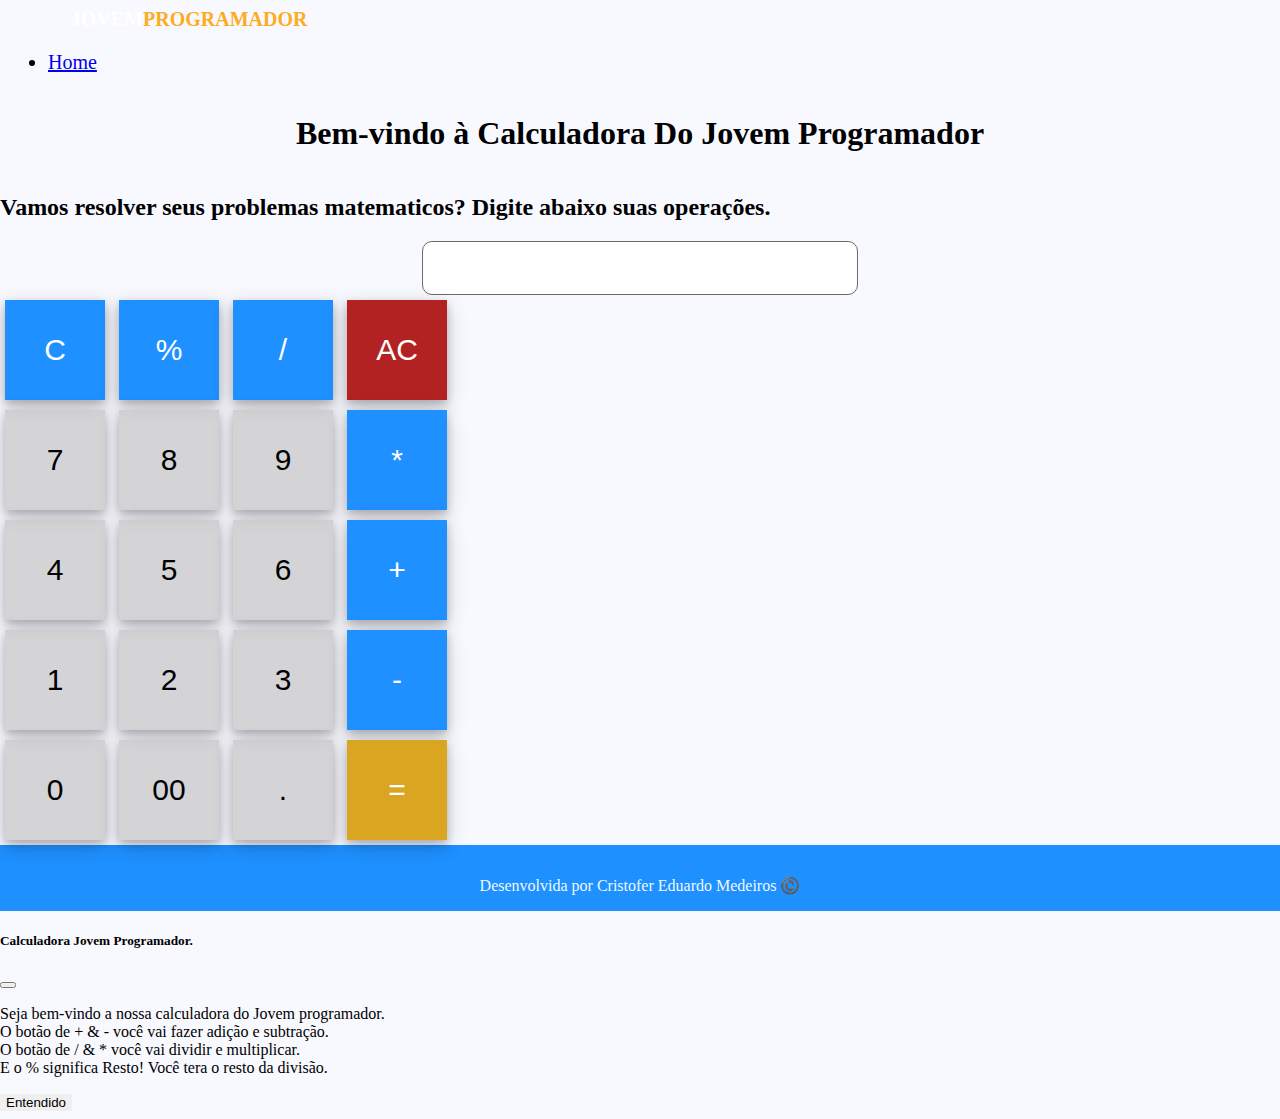
==== CalcWeb/calcWeb.html @ 1da97d8b "JPSite envio de arquivos" ====
<!DOCTYPE html>
<html lang="pt-br">

<head>
    <meta charset="UTF-8">
    <title>Calculadora</title>
    <link rel="stylesheet" href="calcStyle.css">

</head>

<body>
    <header>


        <nav id="cabecalho" class="navbar navbar-expand navbar-dark bg-primary sticky-top">
            <a class="navegacao-index navbar-brand mr-5 ml-5"><b id="Jovem">JOVEM</b><b
                    id="Programador">PROGRAMADOR</b></a>
            <ul class="navbar-nav nav-tabs mr-auto navegacao-index text">
                <li class="nav-item mr-2 text-center">
                    <a href="../index.html" class="nav-link">Home</a>
                </li>
            </ul>
        </nav>
    </header>
    <main class="container">
        <section id="calculator-welcome">
            <div class="container h-90">
                <div class="row h-100">
                    <div id="conteudoSection1" class="col-12 h-100 text-center">
                        <div class="align-middle py-4 my-auto col-12">
                            <h1 class="display-4 font-weight-bold col-12 ">Bem-vindo à Calculadora Do Jovem Programador
                            </h1>
                        </div>
                    </div>
                </div>
            </div>
            </div>

            <div class="calculator text-center">
                <div class="calculator-display">
                    <div class="display-text">
                        <h2 class="mb-3">Vamos resolver seus problemas matematicos? Digite abaixo suas operações.</h2>
                    </div>
                </div>
                <div class="container">
                    <div class="row">
                        <input type="text" id="display" class="col-12 form-control rounded-display" readonly>
                    </div>
                </div>
                <div class="row d-flex justify-content-center">
                    <button class="btn btn-secondary btn-lg">C</button>
                    <button class="btn btn-secondary btn-lg">%</button>
                    <button class="btn btn-secondary btn-lg">/</button>
                    <button class="btn btn-AC btn-light btn-lg" onclick="clearDisplayAndReload()">AC</button>
                </div>
                <div class="row d-flex justify-content-center">
                    <button class="btn btn-numbers btn-light btn-lg">7</button>
                    <button class="btn btn-numbers btn-light btn-lg">8</button>
                    <button class="btn btn-numbers btn-light btn-lg">9</button>
                    <button class="btn btn-warning btn-lg operator">*</button>
                </div>
                <div class="row d-flex justify-content-center">
                    <button class="btn btn-numbers btn-light btn-lg">4</button>
                    <button class="btn btn-numbers btn-light btn-lg">5</button>
                    <button class="btn btn-numbers btn-light btn-lg">6</button>
                    <button class="btn btn-warning btn-lg operator">+</button>
                </div>
                <div class="row d-flex justify-content-center">
                    <button class="btn btn-numbers btn-light btn-lg">1</button>
                    <button class="btn btn-numbers btn-light btn-lg">2</button>
                    <button class="btn btn-numbers btn-light btn-lg">3</button>
                    <button class="btn btn-warning btn-lg operator">-</button>
                </div>
                <div class="row d-flex justify-content-center">
                    <button class="btn btn-numbers btn-dark btn-lg zero">0</button>
                    <button class="btn btn-numbers btn-warning btn-lg operator">00</button>
                    <button class="btn btn-numbers btn-light btn-lg">.</button>
                    <button class="btn btn-igual btn-success btn-lg equals">=</button>
                </div>
            </div>
            </div>
            <section id="conteudo-adicional" class="mt-5">
                <div class="container">
                    <div class="row">
                        <div class="col-12 text-center">
                            <p>Desenvolvida por Cristofer Eduardo Medeiros ©️</p>
                        </div>
                    </div>
            </section>

            <!--Modal calculadora-->
            <div id="modalCalculadora" class="modal" tabindex="-1" role="dialog">
                <div class="modal-dialog">
                    <div class="modal-content">
                        <div id="modalHeader" class="modal-header">
                            <h5 class="modal-title">Calculadora Jovem Programador.</h5>
                            <button type="button" class="btn-close" data-bs-dismiss="modal" aria-label="Close"></button>
                        </div>
                        <div id="modalBody" class="modal-body">
                            <p>Seja bem-vindo a nossa calculadora do Jovem programador. <br>
                                O botão de + & - você vai fazer adição e subtração. <br>
                                O botão de / & * você vai dividir e multiplicar. <br>
                                E o % significa Resto! Você tera o resto da divisão. <br>
                            </p>
                        </div>
                        <div id="modalFooter" class="modal-footer">
                            <button type="button" class="btn btn-success" data-bs-dismiss="modal">Entendido</button>
                        </div>
                    </div>
                </div>
            </div>

            <script src="https://cdn.jsdelivr.net/npm/jquery@3.5.1/dist/jquery.slim.min.js"
                integrity="sha384-DfXdz2htPH0lsSSs5nCTpuj/zy4C+OGpamoFVy38MVBnE+IbbVYUew+OrCXaRkfj"
                crossorigin="anonymous"></script>

            <script src="https://cdn.jsdelivr.net/npm/popper.js@1.16.1/dist/umd/popper.min.js"
                integrity="sha384-9/reFTGAW83EW2RDu2S0VKaIzap3H66lZH81PoYlFhbGU+6BZp6G7niu735Sk7lN"
                crossorigin="anonymous"></script>

            <script src="https://cdn.jsdelivr.net/npm/bootstrap@4.6.2/dist/js/bootstrap.min.js"
                integrity="sha384-+sLIOodYLS7CIrQpBjl+C7nPvqq+FbNUBDunl/OZv93DB7Ln/533i8e/mZXLi/P+"
                crossorigin="anonymous"></script>

            <script src="https://cdn.jsdelivr.net/npm/bootstrap@5.3.2/dist/js/bootstrap.min.js"
                integrity="sha384-BBtl+eGJRgqQAUMxJ7pMwbEyER4l1g+O15P+16Ep7Q9Q+zqX6gSbd85u4mG4QzX+"
                crossorigin="anonymous"></script>
            <link href="https://cdn.jsdelivr.net/npm/bootstrap@5.3.2/dist/css/bootstrap.min.css" rel="stylesheet"
                integrity="sha384-T3c6CoIi6uLrA9TneNEoa7RxnatzjcDSCmG1MXxSR1GAsXEV/Dwwykc2MPK8M2HN"
                crossorigin="anonymous">

            <script src="https://cdn.jsdelivr.net/npm/bootstrap@5.3.2/dist/js/bootstrap.bundle.min.js"
                integrity="sha384-C6RzsynM9kWDrMNeT87bh95OGNyZPhcTNXj1NW7RuBCsyN/o0jlpcV8Qyq46cDfL"
                crossorigin="anonymous"></script>

            <script src="calcScript.js"></script>
</body>

</html>
---- CalcWeb/calcStyle.css ----
body {
    background-color: #F8F8FF;
}

.navegacao-index{
    font-size: 20px;
}

#Jovem{
    color: white;
    font-size: 20px;
    margin-left: 62.8px;
}

#Programador{
    color: rgba(255, 162, 0, 0.903);
    font-size: 20px;
}


.container{
    display: flex;
    justify-content: center;

}

.calculator button {
    width: 100px;
    height: 100px;
    font-size: 30px;
    color: #FFFFFF;
    background-color: #1E90FF;
    margin: 5px;
    box-shadow: 0 4px 8px 0 rgba(0, 0, 0, 0.2), 0 6px 20px 0 rgba(0, 0, 0, 0.19);
}

.rounded-display {
    border-radius: 10px;
    width: 430px!important;
    font-size: 25px!important;
    border: 1px solid #6b6b6b!important;
    height: 50px!important;
}

.btn {
    border-color: #cbcbcb;
    border: none!important;
}

.btn:hover{
    background-color: #A9A9A9 !important;
    box-shadow: 0 4px 8px 0 rgba(0, 0, 0, 0.2), 0 6px 20px 0 rgba(0, 0, 0, 0.19)!important;
}


.btn-AC {
    width: 100px;
    height: 100px;
    font-size: 30px;
    margin: 5px;
    background-color: #B22222!important;
    color: #ffffff !important;
}

.btn-numbers {
    width: 100px;
    height: 100px;
    font-size: 30px;
    margin: 5px;
    background-color: #b9b9b993 !important;
    color: #000000 !important;
}

.btn-igual {
    width: 100px;
    height: 100px;
    font-size: 30px;
    margin: 5px;
    background-color: #DAA520 !important;
    color: #ffffff !important;
}


#conteudo-adicional{
    background-color: #1E90FF;
    padding-top: 15px; 
    width: 100vw;  
    color: aliceblue;
}
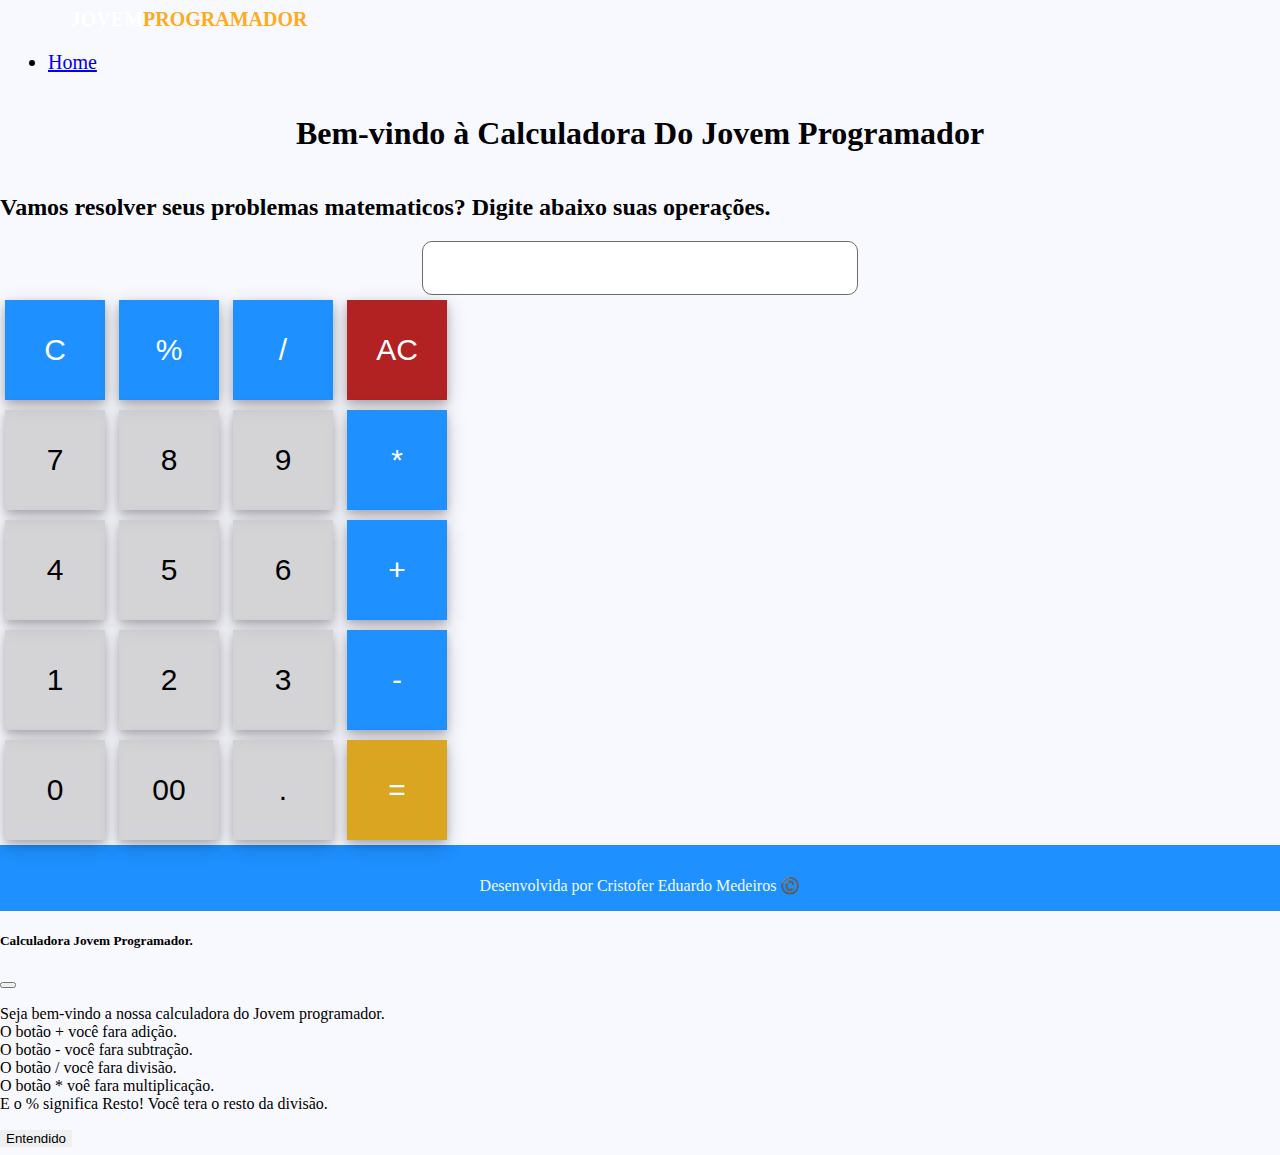
==== commit 533e7b0e: "mensagem do modal modificada" ====
--- a/CalcWeb/calcWeb.html
+++ b/CalcWeb/calcWeb.html
@@ -97,10 +97,12 @@
                             <button type="button" class="btn-close" data-bs-dismiss="modal" aria-label="Close"></button>
                         </div>
                         <div id="modalBody" class="modal-body">
-                            <p>Seja bem-vindo a nossa calculadora do Jovem programador. <br>
-                                O botão de + & - você vai fazer adição e subtração. <br>
-                                O botão de / & * você vai dividir e multiplicar. <br>
-                                E o % significa Resto! Você tera o resto da divisão. <br>
+                            <p>Seja bem-vindo a nossa calculadora do Jovem programador.<br>
+                                O botão + você fara adição.<br>
+                                O botão - você fara subtração.<br>
+                                O botão / você fara divisão.<br>
+                                O botão * voê fara multiplicação. <br>
+                                E o % significa Resto! Você tera o resto da divisão.<br>
                             </p>
                         </div>
                         <div id="modalFooter" class="modal-footer">
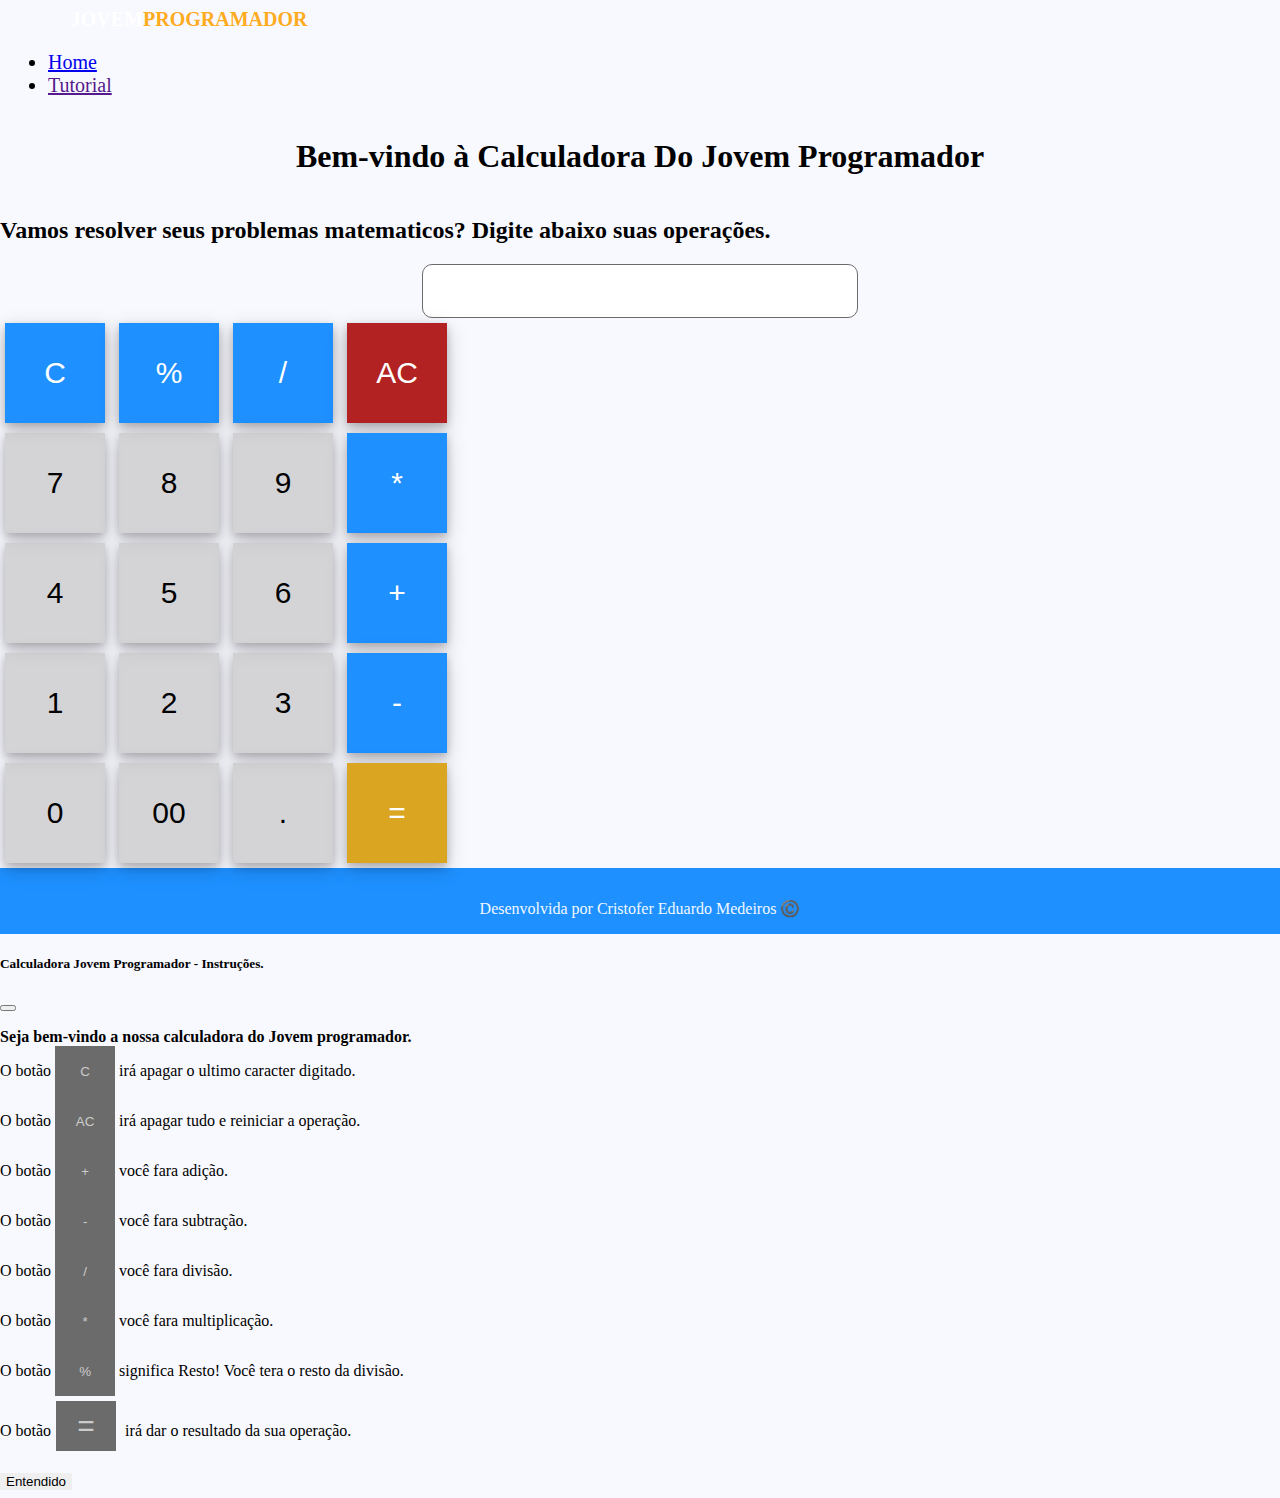
==== commit db8f088c: "adicionado modal tutorial" ====
--- a/CalcWeb/calcWeb.html
+++ b/CalcWeb/calcWeb.html
@@ -18,6 +18,9 @@
             <ul class="navbar-nav nav-tabs mr-auto navegacao-index text">
                 <li class="nav-item mr-2 text-center">
                     <a href="../index.html" class="nav-link">Home</a>
+                </li>
+                <li class="nav-item mr-2 text-center">
+                    <a href="" onclick="abrirModalTutorial()" class="nav-link">Tutorial</a>
                 </li>
             </ul>
         </nav>
@@ -93,16 +96,27 @@
                 <div class="modal-dialog">
                     <div class="modal-content">
                         <div id="modalHeader" class="modal-header">
-                            <h5 class="modal-title">Calculadora Jovem Programador.</h5>
+                            <h5 class="modal-title">Calculadora Jovem Programador - Instruções.</h5>
                             <button type="button" class="btn-close" data-bs-dismiss="modal" aria-label="Close"></button>
                         </div>
                         <div id="modalBody" class="modal-body">
-                            <p>Seja bem-vindo a nossa calculadora do Jovem programador.<br>
-                                O botão + você fara adição.<br>
-                                O botão - você fara subtração.<br>
-                                O botão / você fara divisão.<br>
-                                O botão * voê fara multiplicação. <br>
-                                E o % significa Resto! Você tera o resto da divisão.<br>
+                            <p><b>Seja bem-vindo a nossa calculadora do Jovem programador.</b><br>
+                                O botão <button class="btn btn-secondary btn-lg btn-tutorial mb-2 mt-2">C</button> irá apagar o ultimo caracter digitado.<br>
+                                
+                                O botão <button class="btn btn-light btn-lg btn-tutorial mb-2">AC</button> irá apagar tudo e reiniciar a operação.<br>
+                               
+                                O botão  <button class="btn btn-warning btn-lg operator btn-tutorial mb-2">+</button> você fara adição.<br>
+                                
+                                O botão <button class="btn btn-warning btn-tutorial btn-lg operator  mb-2">-</button> você fara subtração.<br>
+                                
+                                O botão <button class="btn btn-secondary btn-tutorial btn-lg mb-2">/</button> você fara divisão.<br>
+                                
+                                O botão <button class="btn btn-warning btn-lg operator btn-tutorial mb-2">*</button> você fara multiplicação. <br>
+                                
+                                O botão <button class="btn btn-secondary btn-lg btn-tutorial mb-2">%</button> significa Resto! Você tera o resto da divisão.<br>
+
+                                O botão<button class="btn btn-igual btn-lg btn-tutorial mb-2 mt-0">=</button> irá dar o resultado da sua operação. <br>
+
                             </p>
                         </div>
                         <div id="modalFooter" class="modal-footer">
--- a/CalcWeb/calcStyle.css
+++ b/CalcWeb/calcStyle.css
@@ -87,3 +87,11 @@
     width: 100vw;  
     color: aliceblue;
 }
+
+
+.btn-tutorial {
+    width: 60px;
+    background-color: #6b6b6b !important;
+    height: 50px !important;
+    color: #cbcbcb !important;
+}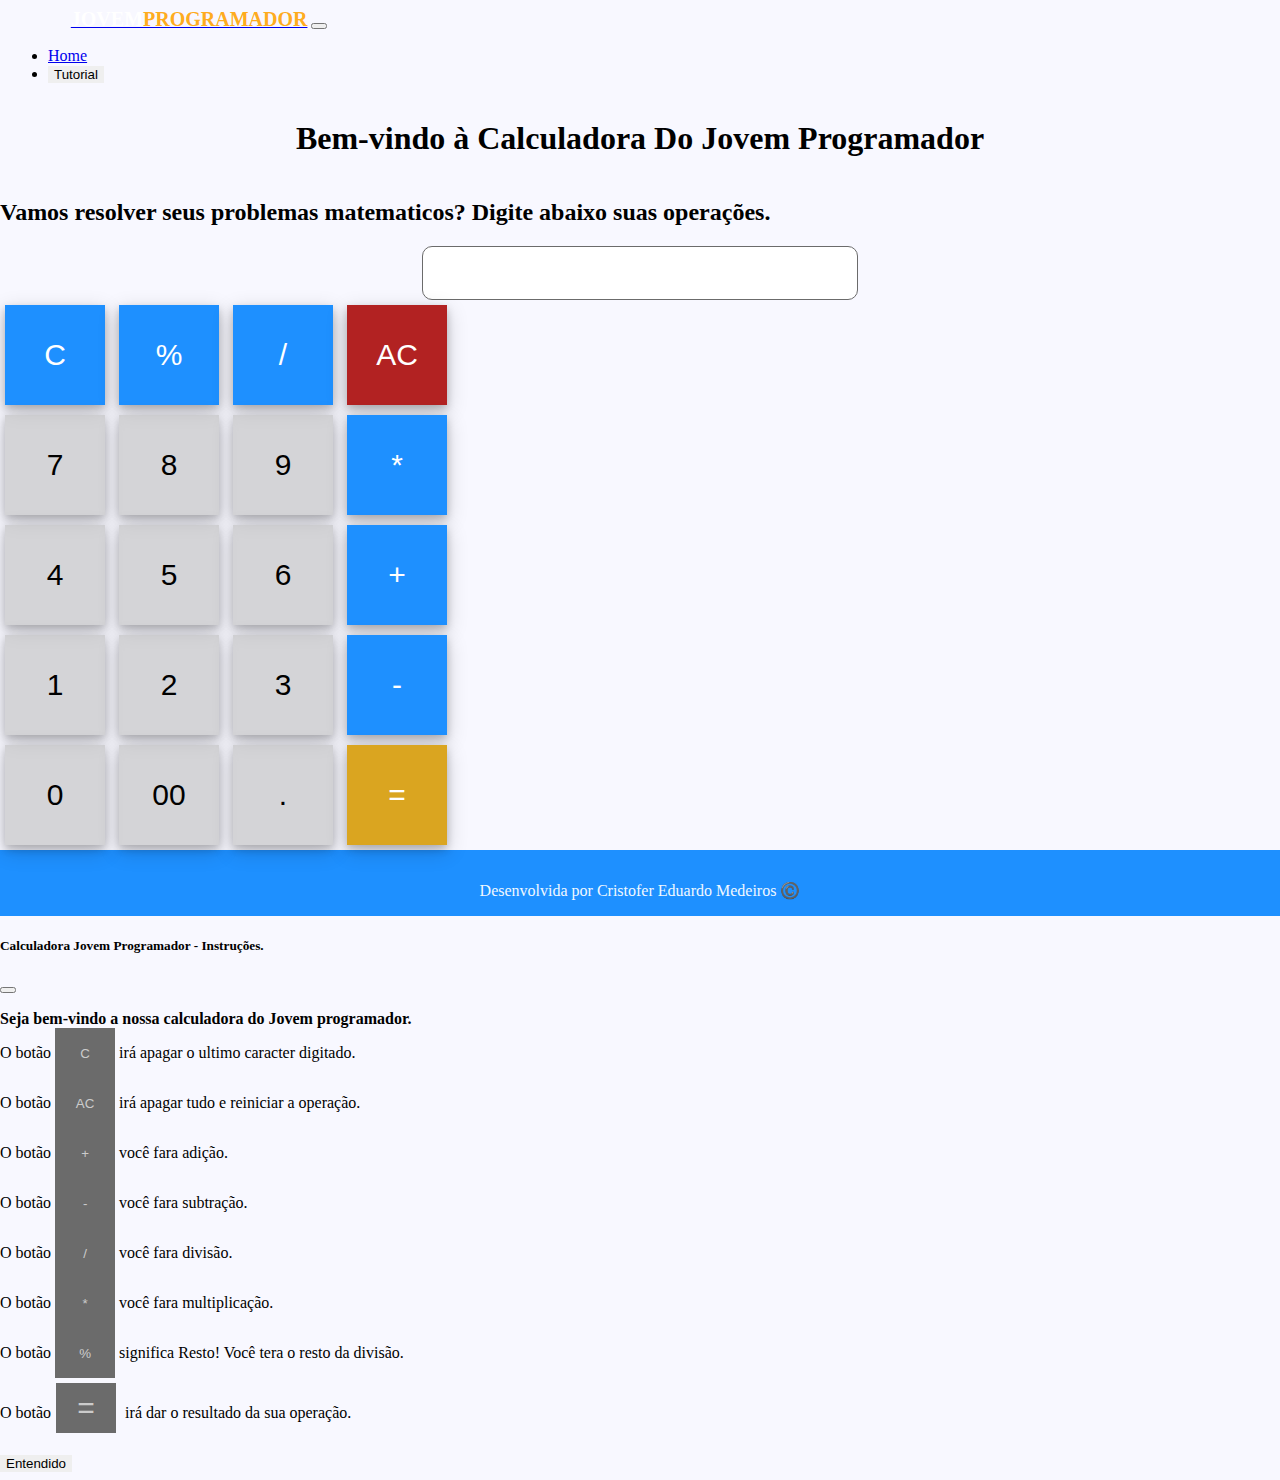
==== commit 8915388e: "responsividade em dia" ====
--- a/CalcWeb/calcWeb.html
+++ b/CalcWeb/calcWeb.html
@@ -10,19 +10,23 @@
 
 <body>
     <header>
+        <nav class="navbar navbar-expand-lg navbar-dark bg-primary">
+            <a class="navbar-brand" href="#"><b id="Jovem">JOVEM</b><b id="Programador">PROGRAMADOR</b></a>
+            <button class="navbar-toggler" type="button" data-toggle="collapse" data-target="#navbarSupportedContent"
+                aria-controls="navbarSupportedContent" aria-expanded="false" aria-label="Toggle navigation">
+                <span class="navbar-toggler-icon"></span>
+            </button>
 
-
-        <nav id="cabecalho" class="navbar navbar-expand navbar-dark bg-primary sticky-top">
-            <a class="navegacao-index navbar-brand mr-5 ml-5"><b id="Jovem">JOVEM</b><b
-                    id="Programador">PROGRAMADOR</b></a>
-            <ul class="navbar-nav nav-tabs mr-auto navegacao-index text">
-                <li class="nav-item mr-2 text-center">
-                    <a href="../index.html" class="nav-link">Home</a>
-                </li>
-                <li class="nav-item mr-2 text-center">
-                    <a href="" onclick="abrirModalTutorial()" class="nav-link">Tutorial</a>
-                </li>
-            </ul>
+            <div class="collapse navbar-collapse" id="navbarSupportedContent">
+                <ul class="navbar-nav mr-auto align-items-center">
+                    <li class="nav-item active">
+                        <a class="nav-link" href="../index.html">Home <span class="sr-only"></span></a>
+                    </li>
+                    <li class="nav-item active">
+                        <a class="nav-link" data-bs-toggle="modal" data-bs-target="#modalCalculadora"
+                            href=""><button class="btn btn-outline-light">Tutorial</button></i></a>
+                    </li>
+            </div>
         </nav>
     </header>
     <main class="container">
@@ -82,14 +86,16 @@
                 </div>
             </div>
             </div>
-            <section id="conteudo-adicional" class="mt-5">
+            <footer id="conteudo-adicional" class="mt-5">
                 <div class="container">
                     <div class="row">
                         <div class="col-12 text-center">
                             <p>Desenvolvida por Cristofer Eduardo Medeiros ©️</p>
                         </div>
                     </div>
-            </section>
+            </footer>
+
+
 
             <!--Modal calculadora-->
             <div id="modalCalculadora" class="modal" tabindex="-1" role="dialog">
@@ -101,21 +107,29 @@
                         </div>
                         <div id="modalBody" class="modal-body">
                             <p><b>Seja bem-vindo a nossa calculadora do Jovem programador.</b><br>
-                                O botão <button class="btn btn-secondary btn-lg btn-tutorial mb-2 mt-2">C</button> irá apagar o ultimo caracter digitado.<br>
-                                
-                                O botão <button class="btn btn-light btn-lg btn-tutorial mb-2">AC</button> irá apagar tudo e reiniciar a operação.<br>
-                               
-                                O botão  <button class="btn btn-warning btn-lg operator btn-tutorial mb-2">+</button> você fara adição.<br>
-                                
-                                O botão <button class="btn btn-warning btn-tutorial btn-lg operator  mb-2">-</button> você fara subtração.<br>
-                                
-                                O botão <button class="btn btn-secondary btn-tutorial btn-lg mb-2">/</button> você fara divisão.<br>
-                                
-                                O botão <button class="btn btn-warning btn-lg operator btn-tutorial mb-2">*</button> você fara multiplicação. <br>
-                                
-                                O botão <button class="btn btn-secondary btn-lg btn-tutorial mb-2">%</button> significa Resto! Você tera o resto da divisão.<br>
+                                O botão <button class="btn btn-secondary btn-lg btn-tutorial mb-2 mt-2">C</button> irá
+                                apagar o ultimo caracter digitado.<br>
 
-                                O botão<button class="btn btn-igual btn-lg btn-tutorial mb-2 mt-0">=</button> irá dar o resultado da sua operação. <br>
+                                O botão <button class="btn btn-light btn-lg btn-tutorial mb-2">AC</button> irá apagar
+                                tudo e reiniciar a operação.<br>
+
+                                O botão <button class="btn btn-warning btn-lg operator btn-tutorial mb-2">+</button>
+                                você fara adição.<br>
+
+                                O botão <button class="btn btn-warning btn-tutorial btn-lg operator  mb-2">-</button>
+                                você fara subtração.<br>
+
+                                O botão <button class="btn btn-secondary btn-tutorial btn-lg mb-2">/</button> você fara
+                                divisão.<br>
+
+                                O botão <button class="btn btn-warning btn-lg operator btn-tutorial mb-2">*</button>
+                                você fara multiplicação. <br>
+
+                                O botão <button class="btn btn-secondary btn-lg btn-tutorial mb-2">%</button> significa
+                                Resto! Você tera o resto da divisão.<br>
+
+                                O botão<button class="btn btn-igual btn-lg btn-tutorial mb-2 mt-0">=</button> irá dar o
+                                resultado da sua operação. <br>
 
                             </p>
                         </div>
--- a/CalcWeb/calcStyle.css
+++ b/CalcWeb/calcStyle.css
@@ -85,13 +85,32 @@
     background-color: #1E90FF;
     padding-top: 15px; 
     width: 100vw;  
+    margin-bottom: 0%;
     color: aliceblue;
 }
 
 
 .btn-tutorial {
-    width: 60px;
+    width: 60px !important;
     background-color: #6b6b6b !important;
     height: 50px !important;
     color: #cbcbcb !important;
-}+}
+
+#botaoHome {
+    position: fixed;
+    width: 110px;
+    height: 60px;
+    bottom: 100px;
+    right: 100px;
+    background-color: #007bf7;
+    color: #FFF;
+    border-radius: 50px;
+    text-align: center;
+    font-size: 22px;
+    box-shadow: 1px 1px 2px #888;
+    z-index: 1000;
+    padding: 12px;
+    text-decoration: none;
+}
+
